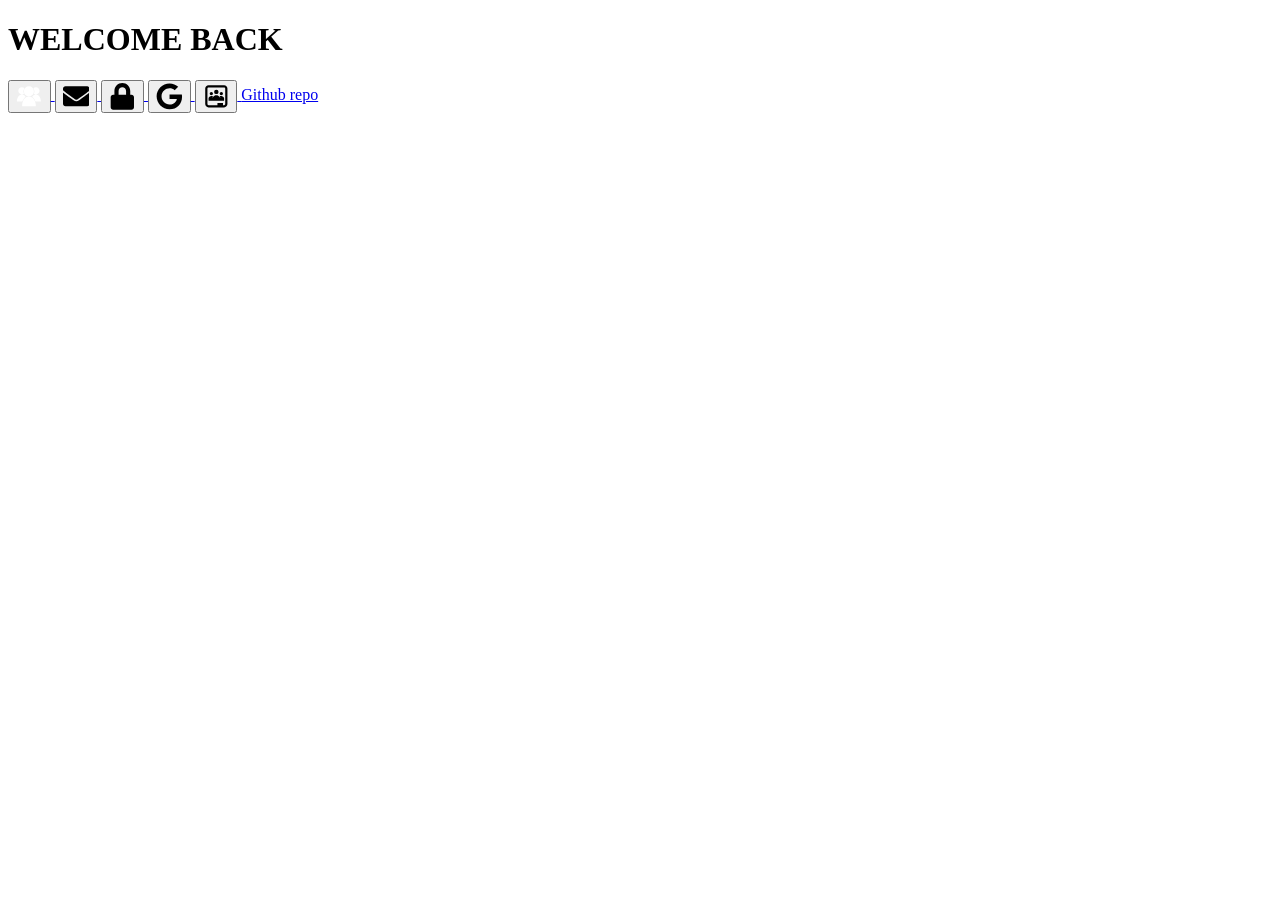
==== index.html @ 22170640 "Update index.html" ====
<!DOCTYPE html>
<html lang="en">
<head>
    <meta charset="UTF-8">
    <meta name="viewport" content="width=device-width, initial-scale=1.0">
    <title>New tab</title>
    <link rel="stylesheet" href="style.css">
</head>
<body>
    <div class="wrapper">
            <div class="headline">
                <h1 id="headline" onload="showTime()">WELCOME BACK</h1>
                <script src="main.js"></script>
            </div>
            <div class="box">
                <div></div>
                <div></div>
                <div></div>
                <div></div>
                <div></div>
                <div></div>
                <div></div>
                <div></div>
                <div></div>
                <div></div>
            </div>
    </div>

        
    <nav>
        <a href="https://csgpm.magister.net/" id="magister">
            <button id="button_magister">
                <svg id="icon-magister" style="width: 2em; height: 2em;vertical-align: middle;fill: white;overflow: hidden;" viewBox="0 0 1024 1024" version="1.1" xmlns="http://www.w3.org/2000/svg"><path d="M748.034 709.084l209.59 1.498c0-109.09-53.345-265.15-191.627-265.15-73.783 0-114.829 38.086-146.035 91.315 63.432 31.875 101.528 103.193 128.072 172.337zM765.998 162.557c-38.791 0-73.845 15.981-98.957 41.71 25.303 32.582 40.376 73.506 40.376 117.954 0 32.74-8.184 63.564-22.603 90.557 22.799 16.564 50.847 26.34 81.184 26.34 76.372 0 138.282-61.91 138.282-138.28s-61.91-138.28-138.282-138.28zM244.762 708.061l-209.59 1.498c0-109.09 53.346-265.148 191.627-265.148 73.783 0 114.83 38.085 146.035 91.313-63.432 31.875-101.527 103.194-128.072 172.337zM226.798 161.535c38.791 0 73.846 15.981 98.958 41.71-25.304 32.582-40.377 73.506-40.377 117.953 0 32.74 8.185 63.565 22.603 90.558-22.798 16.564-50.847 26.34-81.184 26.34-76.371 0-138.282-61.91-138.282-138.28 0-76.371 61.91-138.281 138.282-138.281z" fill="" /><path d="M235.002 888.628c0-151.852 68.17-365.312 260.653-365.312 192.484 0 266.74 217.228 266.74 369.08" fill="" /><path d="M303.173 322.043a188.099 188.099 0 1 0 384.966 0 188.099 188.099 0 1 0-384.966 0z" fill="" /></svg>
            </button>
        </a>
        <a href="https://office.outlook.com">
            <button id="button_mail">    
                <svg id="icon-mail"style="width: 2em; height: 2em;vertical-align: middle;fill: white;overflow: hidden;" viewBox="0 0 512 512" version="1.1" xmlns="http://www.w3.org/2000/svg"><path fill="currentColor" d="M502.3 190.8c3.9-3.1 9.7-.2 9.7 4.7V400c0 26.5-21.5 48-48 48H48c-26.5 0-48-21.5-48-48V195.6c0-5 5.7-7.8 9.7-4.7 22.4 17.4 52.1 39.5 154.1 113.6 21.1 15.4 56.7 47.8 92.2 47.6 35.7.3 72-32.8 92.3-47.6 102-74.1 131.6-96.3 154-113.7zM256 320c23.2.4 56.6-29.2 73.4-41.4 132.7-96.3 142.8-104.7 173.4-128.7 5.8-4.5 9.2-11.5 9.2-18.9v-19c0-26.5-21.5-48-48-48H48C21.5 64 0 85.5 0 112v19c0 7.4 3.4 14.3 9.2 18.9 30.6 23.9 40.7 32.4 173.4 128.7 16.8 12.2 50.2 41.8 73.4 41.4z"></path></svg>
            </button>
        </a>
        
        <a href="https://web.csgpm.nl/">
            <button class="button">
                <svg id="icon-intranet" style="width: 2em; height: 2em;vertical-align: middle;fill: white;overflow: hidden;" viewBox="0 0 448 512"><path fill="currentColor" d="M400 224h-24v-72C376 68.2 307.8 0 224 0S72 68.2 72 152v72H48c-26.5 0-48 21.5-48 48v192c0 26.5 21.5 48 48 48h352c26.5 0 48-21.5 48-48V272c0-26.5-21.5-48-48-48zm-104 0H152v-72c0-39.7 32.3-72 72-72s72 32.3 72 72v72z"></path></svg>
            </button>
        </a>
        <a href="https://www.google.nl">
            <button class="button">
                <svg id="icon-google" style="width: 2em; height: 2em;vertical-align: middle;fill: white;overflow: hidden;" viewBox="0 0 488 512"><path fill="currentColor" d="M488 261.8C488 403.3 391.1 504 248 504 110.8 504 0 393.2 0 256S110.8 8 248 8c66.8 0 123 24.5 166.3 64.9l-67.5 64.9C258.5 52.6 94.3 116.6 94.3 256c0 86.5 69.1 156.6 153.7 156.6 98.2 0 135-70.4 140.8-106.9H248v-85.3h236.1c2.3 12.7 3.9 24.9 3.9 41.4z"></path></svg>
            </button>
        </a>
        <a href="https://www.office.com/?auth=2">
            <button class="button">
                <svg id="icon-classroom" style="width: 2em; height: 2em;vertical-align: middle;fill: white;overflow: hidden;" viewBox="0 0 24 24"><path fill="currentColor" d="M5 2C3.348 2 2 3.348 2 5v14c0 1.652 1.348 3 3 3h14c1.652 0 3-1.348 3-3V5c0-1.652-1.348-3-3-3zm0 2h14c.55 0 1 .45 1 1v14c0 .55-.45 1-1 1h-1v-2h-5v2H5c-.55 0-1-.45-1-1V5c0-.55.45-1 1-1zm7 2a1.999 1.999 0 1 0 0 4 1.999 1.999 0 1 0 0-4zM7.5 8a1.5 1.5 0 1 0 0 3 1.5 1.5 0 0 0 0-3zm9 0a1.5 1.5 0 1 0 0 3 1.5 1.5 0 0 0 0-3zM12 11c-2.66 0-3.5 2.5-3.5 2.5 0-.848.5-1.5.5-1.5-.3-.188-1.07-.313-1.438-.313-1.214 0-2.562 1.192-2.562 2V16h14v-2.313c0-.808-1.512-2-2.563-2-.367 0-1.136.126-1.437.313 0 0 .5.652.5 1.5 0 0-.84-2.5-3.5-2.5z"></path></svg>
            </button>
        </a>
        <a id="credit" target="_blank" href="https://github.com/Pasvv19/school-tab" >Github repo</a>
    </nav>
</body>
</html>
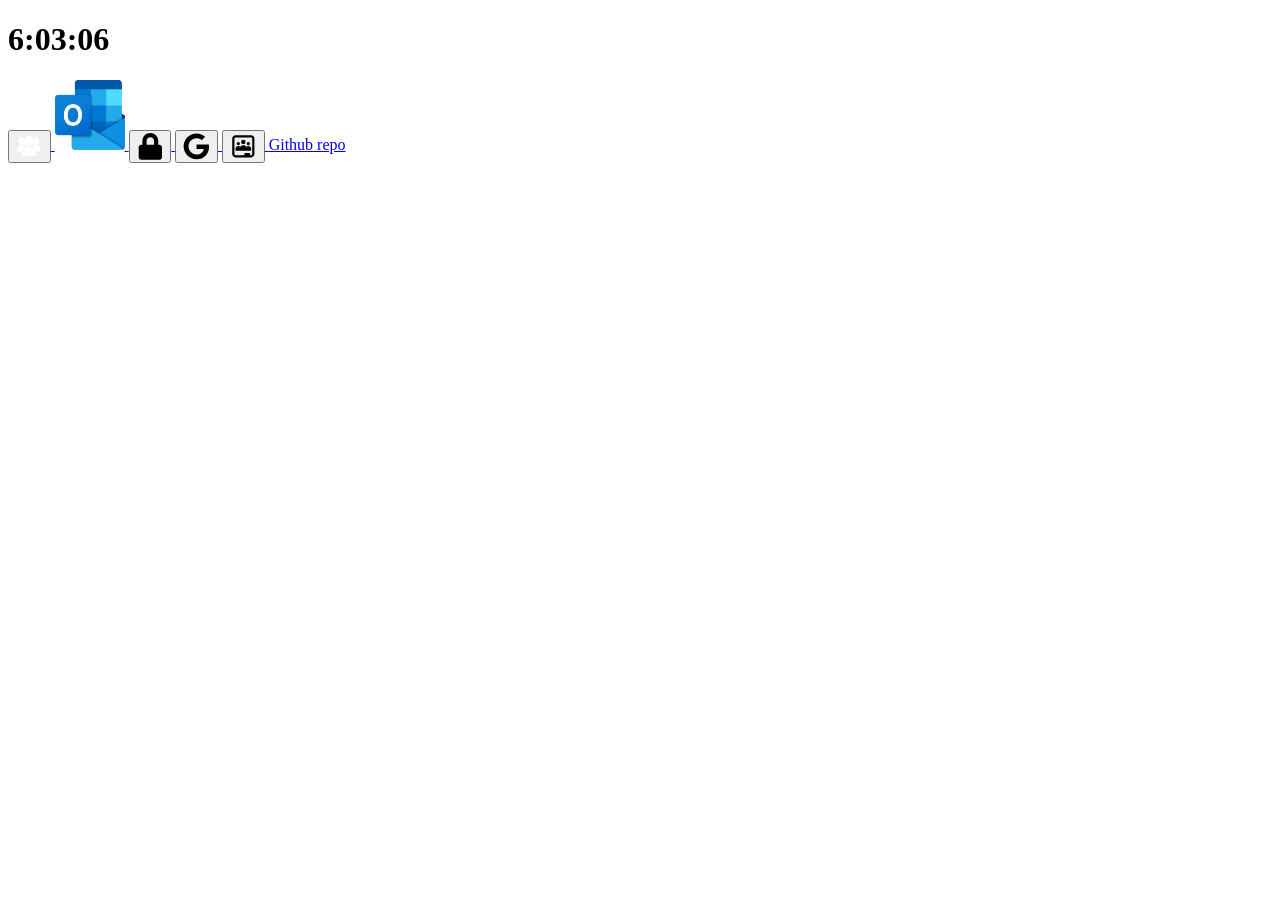
==== commit fadaa24d: "Icoontjes toegevoegd" ====
--- a/index.html
+++ b/index.html
@@ -25,7 +25,7 @@
                 <div></div>
             </div>
     </div>
-
+   
         
     <nav>
         <a href="https://csgpm.magister.net/" id="magister">
@@ -33,15 +33,14 @@
                 <svg id="icon-magister" style="width: 2em; height: 2em;vertical-align: middle;fill: white;overflow: hidden;" viewBox="0 0 1024 1024" version="1.1" xmlns="http://www.w3.org/2000/svg"><path d="M748.034 709.084l209.59 1.498c0-109.09-53.345-265.15-191.627-265.15-73.783 0-114.829 38.086-146.035 91.315 63.432 31.875 101.528 103.193 128.072 172.337zM765.998 162.557c-38.791 0-73.845 15.981-98.957 41.71 25.303 32.582 40.376 73.506 40.376 117.954 0 32.74-8.184 63.564-22.603 90.557 22.799 16.564 50.847 26.34 81.184 26.34 76.372 0 138.282-61.91 138.282-138.28s-61.91-138.28-138.282-138.28zM244.762 708.061l-209.59 1.498c0-109.09 53.346-265.148 191.627-265.148 73.783 0 114.83 38.085 146.035 91.313-63.432 31.875-101.527 103.194-128.072 172.337zM226.798 161.535c38.791 0 73.846 15.981 98.958 41.71-25.304 32.582-40.377 73.506-40.377 117.953 0 32.74 8.185 63.565 22.603 90.558-22.798 16.564-50.847 26.34-81.184 26.34-76.371 0-138.282-61.91-138.282-138.28 0-76.371 61.91-138.281 138.282-138.281z" fill="" /><path d="M235.002 888.628c0-151.852 68.17-365.312 260.653-365.312 192.484 0 266.74 217.228 266.74 369.08" fill="" /><path d="M303.173 322.043a188.099 188.099 0 1 0 384.966 0 188.099 188.099 0 1 0-384.966 0z" fill="" /></svg>
             </button>
         </a>
-        <a href="https://office.outlook.com">
-            <button id="button_mail">    
-                <svg id="icon-mail"style="width: 2em; height: 2em;vertical-align: middle;fill: white;overflow: hidden;" viewBox="0 0 512 512" version="1.1" xmlns="http://www.w3.org/2000/svg"><path fill="currentColor" d="M502.3 190.8c3.9-3.1 9.7-.2 9.7 4.7V400c0 26.5-21.5 48-48 48H48c-26.5 0-48-21.5-48-48V195.6c0-5 5.7-7.8 9.7-4.7 22.4 17.4 52.1 39.5 154.1 113.6 21.1 15.4 56.7 47.8 92.2 47.6 35.7.3 72-32.8 92.3-47.6 102-74.1 131.6-96.3 154-113.7zM256 320c23.2.4 56.6-29.2 73.4-41.4 132.7-96.3 142.8-104.7 173.4-128.7 5.8-4.5 9.2-11.5 9.2-18.9v-19c0-26.5-21.5-48-48-48H48C21.5 64 0 85.5 0 112v19c0 7.4 3.4 14.3 9.2 18.9 30.6 23.9 40.7 32.4 173.4 128.7 16.8 12.2 50.2 41.8 73.4 41.4z"></path></svg>
-            </button>
+
+        <a href="https://outlook.office.com">
+            <img src="/images/outlook.png" style="width:70px;height:70px" alt="Office">
         </a>
         
         <a href="https://web.csgpm.nl/">
             <button class="button">
-                <svg id="icon-intranet" style="width: 2em; height: 2em;vertical-align: middle;fill: white;overflow: hidden;" viewBox="0 0 448 512"><path fill="currentColor" d="M400 224h-24v-72C376 68.2 307.8 0 224 0S72 68.2 72 152v72H48c-26.5 0-48 21.5-48 48v192c0 26.5 21.5 48 48 48h352c26.5 0 48-21.5 48-48V272c0-26.5-21.5-48-48-48zm-104 0H152v-72c0-39.7 32.3-72 72-72s72 32.3 72 72v72z"></path></svg>
+                <svg id="icon-web" style="width: 2em; height: 2em;vertical-align: middle;fill: white;overflow: hidden;" viewBox="0 0 448 512"><path fill="currentColor" d="M400 224h-24v-72C376 68.2 307.8 0 224 0S72 68.2 72 152v72H48c-26.5 0-48 21.5-48 48v192c0 26.5 21.5 48 48 48h352c26.5 0 48-21.5 48-48V272c0-26.5-21.5-48-48-48zm-104 0H152v-72c0-39.7 32.3-72 72-72s72 32.3 72 72v72z"></path></svg>
             </button>
         </a>
         <a href="https://www.google.nl">
@@ -51,7 +50,7 @@
         </a>
         <a href="https://www.office.com/?auth=2">
             <button class="button">
-                <svg id="icon-classroom" style="width: 2em; height: 2em;vertical-align: middle;fill: white;overflow: hidden;" viewBox="0 0 24 24"><path fill="currentColor" d="M5 2C3.348 2 2 3.348 2 5v14c0 1.652 1.348 3 3 3h14c1.652 0 3-1.348 3-3V5c0-1.652-1.348-3-3-3zm0 2h14c.55 0 1 .45 1 1v14c0 .55-.45 1-1 1h-1v-2h-5v2H5c-.55 0-1-.45-1-1V5c0-.55.45-1 1-1zm7 2a1.999 1.999 0 1 0 0 4 1.999 1.999 0 1 0 0-4zM7.5 8a1.5 1.5 0 1 0 0 3 1.5 1.5 0 0 0 0-3zm9 0a1.5 1.5 0 1 0 0 3 1.5 1.5 0 0 0 0-3zM12 11c-2.66 0-3.5 2.5-3.5 2.5 0-.848.5-1.5.5-1.5-.3-.188-1.07-.313-1.438-.313-1.214 0-2.562 1.192-2.562 2V16h14v-2.313c0-.808-1.512-2-2.563-2-.367 0-1.136.126-1.437.313 0 0 .5.652.5 1.5 0 0-.84-2.5-3.5-2.5z"></path></svg>
+                <svg id="icon-office" style="width: 2em; height: 2em;vertical-align: middle;fill: white;overflow: hidden;" viewBox="0 0 24 24"><path fill="currentColor" d="M5 2C3.348 2 2 3.348 2 5v14c0 1.652 1.348 3 3 3h14c1.652 0 3-1.348 3-3V5c0-1.652-1.348-3-3-3zm0 2h14c.55 0 1 .45 1 1v14c0 .55-.45 1-1 1h-1v-2h-5v2H5c-.55 0-1-.45-1-1V5c0-.55.45-1 1-1zm7 2a1.999 1.999 0 1 0 0 4 1.999 1.999 0 1 0 0-4zM7.5 8a1.5 1.5 0 1 0 0 3 1.5 1.5 0 0 0 0-3zm9 0a1.5 1.5 0 1 0 0 3 1.5 1.5 0 0 0 0-3zM12 11c-2.66 0-3.5 2.5-3.5 2.5 0-.848.5-1.5.5-1.5-.3-.188-1.07-.313-1.438-.313-1.214 0-2.562 1.192-2.562 2V16h14v-2.313c0-.808-1.512-2-2.563-2-.367 0-1.136.126-1.437.313 0 0 .5.652.5 1.5 0 0-.84-2.5-3.5-2.5z"></path></svg>
             </button>
         </a>
         <a id="credit" target="_blank" href="https://github.com/Pasvv19/school-tab" >Github repo</a>
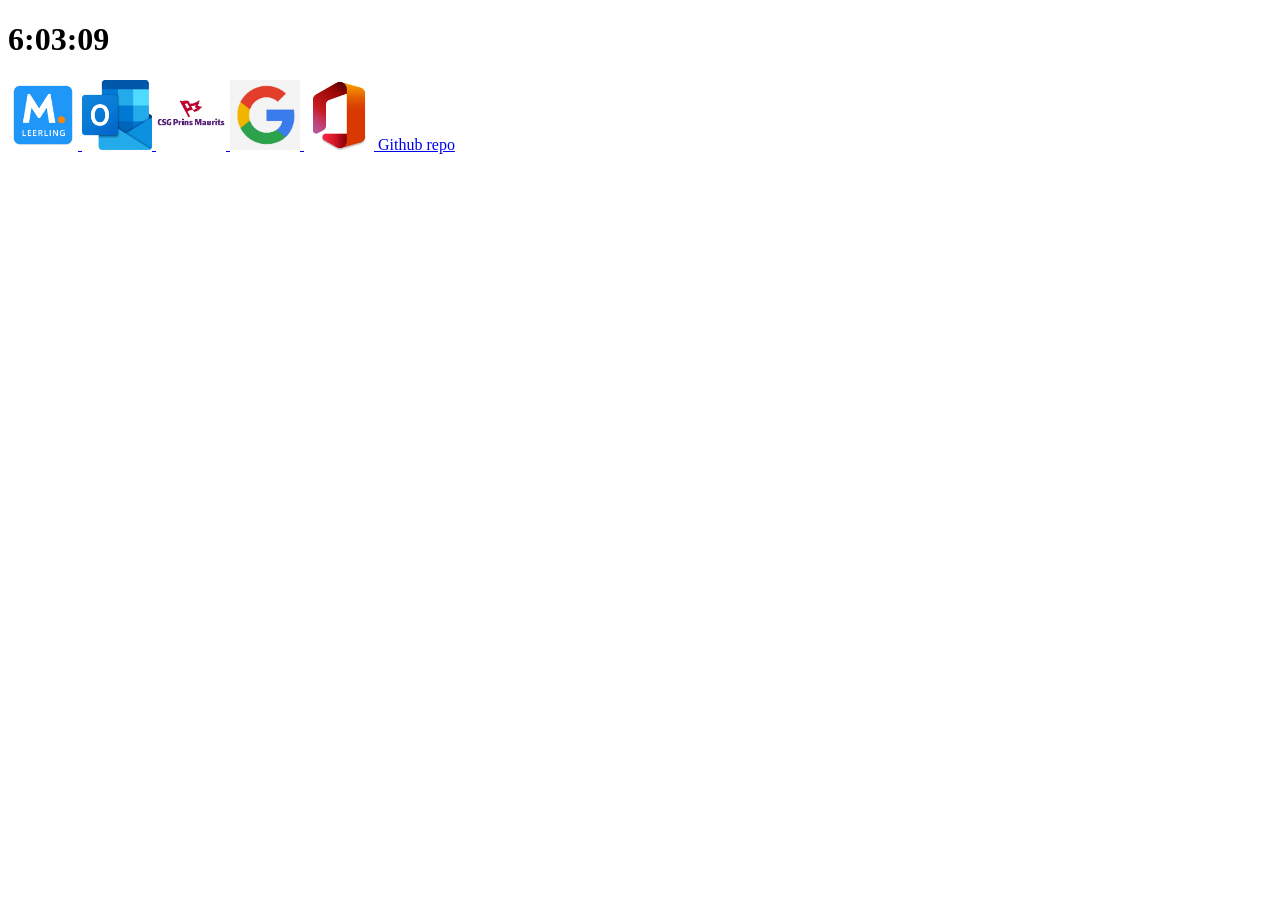
==== commit 93e13c0a: "Updated the icons" ====
--- a/index.html
+++ b/index.html
@@ -9,7 +9,7 @@
 <body>
     <div class="wrapper">
             <div class="headline">
-                <h1 id="headline" onload="showTime()">WELCOME BACK</h1>
+                <h1 id="headline" onload="showTime()">TIJD LADEN</h1>
                 <script src="main.js"></script>
             </div>
             <div class="box">
@@ -29,30 +29,25 @@
         
     <nav>
         <a href="https://csgpm.magister.net/" id="magister">
-            <button id="button_magister">
-                <svg id="icon-magister" style="width: 2em; height: 2em;vertical-align: middle;fill: white;overflow: hidden;" viewBox="0 0 1024 1024" version="1.1" xmlns="http://www.w3.org/2000/svg"><path d="M748.034 709.084l209.59 1.498c0-109.09-53.345-265.15-191.627-265.15-73.783 0-114.829 38.086-146.035 91.315 63.432 31.875 101.528 103.193 128.072 172.337zM765.998 162.557c-38.791 0-73.845 15.981-98.957 41.71 25.303 32.582 40.376 73.506 40.376 117.954 0 32.74-8.184 63.564-22.603 90.557 22.799 16.564 50.847 26.34 81.184 26.34 76.372 0 138.282-61.91 138.282-138.28s-61.91-138.28-138.282-138.28zM244.762 708.061l-209.59 1.498c0-109.09 53.346-265.148 191.627-265.148 73.783 0 114.83 38.085 146.035 91.313-63.432 31.875-101.527 103.194-128.072 172.337zM226.798 161.535c38.791 0 73.846 15.981 98.958 41.71-25.304 32.582-40.377 73.506-40.377 117.953 0 32.74 8.185 63.565 22.603 90.558-22.798 16.564-50.847 26.34-81.184 26.34-76.371 0-138.282-61.91-138.282-138.28 0-76.371 61.91-138.281 138.282-138.281z" fill="" /><path d="M235.002 888.628c0-151.852 68.17-365.312 260.653-365.312 192.484 0 266.74 217.228 266.74 369.08" fill="" /><path d="M303.173 322.043a188.099 188.099 0 1 0 384.966 0 188.099 188.099 0 1 0-384.966 0z" fill="" /></svg>
-            </button>
+            <img src="/images/magister.png" style="width:70px; height:70px;" alt="Magister">
         </a>
 
         <a href="https://outlook.office.com">
-            <img src="/images/outlook.png" style="width:70px;height:70px" alt="Office">
+            <img src="/images/outlook.png" style="width:70px;height:70px;" alt="Outlook">
         </a>
         
         <a href="https://web.csgpm.nl/">
-            <button class="button">
-                <svg id="icon-web" style="width: 2em; height: 2em;vertical-align: middle;fill: white;overflow: hidden;" viewBox="0 0 448 512"><path fill="currentColor" d="M400 224h-24v-72C376 68.2 307.8 0 224 0S72 68.2 72 152v72H48c-26.5 0-48 21.5-48 48v192c0 26.5 21.5 48 48 48h352c26.5 0 48-21.5 48-48V272c0-26.5-21.5-48-48-48zm-104 0H152v-72c0-39.7 32.3-72 72-72s72 32.3 72 72v72z"></path></svg>
-            </button>
+            <img src="/images/web.png" style="width:70px;height:70px;" alt="Web">
         </a>
+
         <a href="https://www.google.nl">
-            <button class="button">
-                <svg id="icon-google" style="width: 2em; height: 2em;vertical-align: middle;fill: white;overflow: hidden;" viewBox="0 0 488 512"><path fill="currentColor" d="M488 261.8C488 403.3 391.1 504 248 504 110.8 504 0 393.2 0 256S110.8 8 248 8c66.8 0 123 24.5 166.3 64.9l-67.5 64.9C258.5 52.6 94.3 116.6 94.3 256c0 86.5 69.1 156.6 153.7 156.6 98.2 0 135-70.4 140.8-106.9H248v-85.3h236.1c2.3 12.7 3.9 24.9 3.9 41.4z"></path></svg>
-            </button>
+            <img src="/images/google.jpg" style="width:70px;height:70px;" alt="Google">
         </a>
+
         <a href="https://www.office.com/?auth=2">
-            <button class="button">
-                <svg id="icon-office" style="width: 2em; height: 2em;vertical-align: middle;fill: white;overflow: hidden;" viewBox="0 0 24 24"><path fill="currentColor" d="M5 2C3.348 2 2 3.348 2 5v14c0 1.652 1.348 3 3 3h14c1.652 0 3-1.348 3-3V5c0-1.652-1.348-3-3-3zm0 2h14c.55 0 1 .45 1 1v14c0 .55-.45 1-1 1h-1v-2h-5v2H5c-.55 0-1-.45-1-1V5c0-.55.45-1 1-1zm7 2a1.999 1.999 0 1 0 0 4 1.999 1.999 0 1 0 0-4zM7.5 8a1.5 1.5 0 1 0 0 3 1.5 1.5 0 0 0 0-3zm9 0a1.5 1.5 0 1 0 0 3 1.5 1.5 0 0 0 0-3zM12 11c-2.66 0-3.5 2.5-3.5 2.5 0-.848.5-1.5.5-1.5-.3-.188-1.07-.313-1.438-.313-1.214 0-2.562 1.192-2.562 2V16h14v-2.313c0-.808-1.512-2-2.563-2-.367 0-1.136.126-1.437.313 0 0 .5.652.5 1.5 0 0-.84-2.5-3.5-2.5z"></path></svg>
-            </button>
+            <img src="/images/office.png" style="width:70px;height:70px;" alt="Office">
         </a>
+
         <a id="credit" target="_blank" href="https://github.com/Pasvv19/school-tab" >Github repo</a>
     </nav>
 </body>
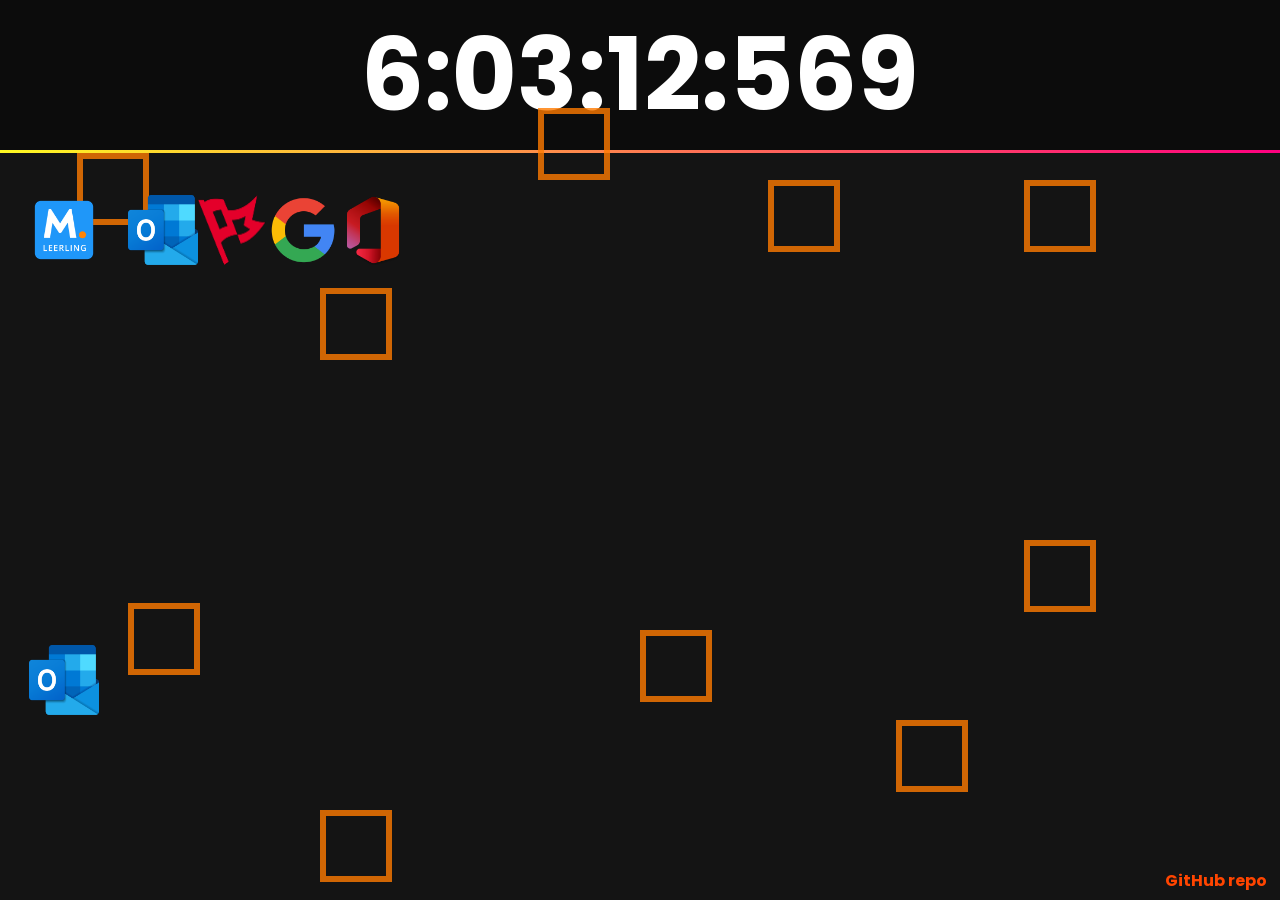
==== commit b5562a91: "Extra files + clock speed increased" ====
--- a/index.html
+++ b/index.html
@@ -25,30 +25,39 @@
                 <div></div>
             </div>
     </div>
-   
-        
+     
     <nav>
         <a href="https://csgpm.magister.net/" id="magister">
             <img src="/images/magister.png" style="width:70px; height:70px;" alt="Magister">
         </a>
 
-        <a href="https://outlook.office.com">
+        <a href="https://outlook.office.com" id="outlook">
             <img src="/images/outlook.png" style="width:70px;height:70px;" alt="Outlook">
         </a>
         
-        <a href="https://web.csgpm.nl/">
-            <img src="/images/web.png" style="width:70px;height:70px;" alt="Web">
+        <a href="https://web.csgpm.nl/" id="web">
+            <img src="/images/logo.png" style="width:70px;height:70px;" alt="Web">
         </a>
 
-        <a href="https://www.google.nl">
-            <img src="/images/google.jpg" style="width:70px;height:70px;" alt="Google">
+        <a href="https://www.google.nl" id="Google">
+            <img src="/images/GLogo.png" style="width:70px;height:70px;" alt="Google">
         </a>
 
-        <a href="https://www.office.com/?auth=2">
+        <a href="https://www.office.com/?auth=2" id="office">
             <img src="/images/office.png" style="width:70px;height:70px;" alt="Office">
         </a>
 
-        <a id="credit" target="_blank" href="https://github.com/Pasvv19/school-tab" >Github repo</a>
-    </nav>
+        <div class="spacer"></div>
+
+        <a href="/files/Plattegrond CSGPM 2019.pdf" id="plattegrond">
+            <img src="/images/magister.png" style="width:70px; height:70px;" alt="Magister">
+        </a>
+
+        <a href="files/Schoolregels 2122.pdf" id="regels">
+            <img src="/images/outlook.png" style="width:70px;height:70px;" alt="Outlook">
+        </a>
+
+        <a id="credit" target="_blank" href="https://github.com/Pasvv19/school-tab" >GitHub repo</a>
+
 </body>
 </html>
--- a/style.css
+++ b/style.css
@@ -0,0 +1,260 @@
+@import url('https://fonts.googleapis.com/css2?family=Poppins:wght@100&display=swap');
+
+*
+{
+    margin: 0;
+    border: 0;
+}
+
+::-webkit-scrollbar {
+    width: 5px;
+  }
+  
+  /* Track */
+  ::-webkit-scrollbar-track {
+    background: none; 
+  }
+   
+  /* Handle */
+  ::-webkit-scrollbar-thumb {
+    background: linear-gradient(45deg, rgba(255,4,102,1) 0%, rgba(255,157,0,1) 100%);; 
+  }
+  
+  /* Handle on hover */
+  ::-webkit-scrollbar-thumb:hover {
+    background: #555; 
+}
+
+button
+{
+    grid-row: 1;
+    background-color: #363636; /* Green */
+    border: none;
+    color: white;
+    padding: 1.2em 1.2em;
+    text-align: center;
+    text-decoration: none;
+    display: inline-block;
+    font-size: 1.5em;
+    border-radius:50%;  
+    transition-duration: 500ms;
+    animation: fade-in 1s ease forwards;
+    /* animation: buttons 500ms ease forwards;  */
+}
+
+button:hover
+{   
+    background: linear-gradient(90deg, rgba(255,4,102,1) 0%, rgba(255,157,0,1) 100%);
+    border: none;
+    color: white;
+    padding:  1.2em 1.2em;
+    text-align: center;
+    text-decoration: none;
+    display: inline-block;
+    font-size: 2em;
+    border-radius:50%;
+    transition-duration: 500ms;
+    transform: rotate(360deg);
+}
+
+nav
+{
+    height: 100vh;
+    display: grid;
+    grid-template-columns: 10% 1fr 1fr 1fr 1fr 1fr 10%;
+    min-height: 10vh;
+    color: rgb(255, 255, 255);
+    align-items: center;
+    justify-items: center;
+}
+
+#credit
+{
+    position: absolute; 
+    bottom: 5pt; 
+    right: 10pt; 
+    color: orangered;
+    font-family: 'Poppins', sans-serif;
+    font-weight: bold;
+    text-decoration: none;
+}
+
+#credit:hover
+{
+    color: white;
+    text-decoration: underline;
+}
+
+
+.headline 
+{
+    position: relative;
+    box-sizing: border-box;
+    margin: auto;
+    background:rgb(12, 12, 12);
+    color:rgb(10, 10, 10);
+    padding-bottom:0px;
+}
+  
+.headline:after 
+{
+    content: '';
+    position: absolute;
+    top: 0; right: 0; bottom: 0; left: 0;
+    z-index: -1;
+    margin-bottom: -3px;
+    background: linear-gradient(0.25turn, rgba(255,249,34), rgba(255,0,128));
+    width: 0%;
+    animation: line-gradient 1s ease forwards;
+}
+
+#headline
+{
+
+    margin: 0;
+    padding-top: 0vh;
+    font-family: 'Poppins', sans-serif;
+    text-align: center;
+    font-size: 100px;
+    color: white;
+    /* opacity: 0%; */
+    z-index: 3;
+    animation: fade-in 1s ease forwards;
+}
+
+/* #magister
+{
+    grid-column: 2/3;
+} */
+
+.spacer 
+{
+    height: 100px;
+    width: 2000px;
+}
+
+.wrapper
+{   
+    position: absolute;
+    background-color:  rgb(20, 20, 20);
+    width: 100%;
+    height: 100%;
+    overflow: hidden;
+    z-index: -1;
+}
+
+.box div
+{
+    position: absolute;
+    height: 60px;
+    width: 60px;
+    /* background-origin: center;
+    background: url(./img/zandvliet.svg); */
+    background-color: transparent;
+    border: 6px solid rgba(255, 123, 0, 0.8);
+}
+
+.box div:nth-child(1)
+{
+    top: 12%;
+    left: 42%;
+    animation: animate 10s linear infinite;
+}
+
+.box div:nth-child(2)
+{
+    top: 70%;
+    left: 50%;
+    animation: animate 7s linear infinite;
+}
+
+.box div:nth-child(3)
+{
+    top: 17%;
+    left: 6%;
+    animation: animate 9s linear infinite;
+}
+
+.box div:nth-child(4)
+{
+    top: 20%;
+    left: 60%;
+    animation: animate 10s linear infinite;
+}
+
+.box div:nth-child(5)
+{
+    top: 67%;
+    left: 10%;
+    animation: animate 6s linear infinite;
+}
+
+.box div:nth-child(6)
+{
+    top: 80%;
+    left: 70%;
+    animation: animate 12s linear infinite;
+}
+
+.box div:nth-child(7)
+{
+    top: 60%;
+    left: 80%;
+    animation: animate 15s linear infinite;
+}
+
+.box div:nth-child(8)
+{
+    top: 32%;
+    left: 25%;
+    animation: animate 16s linear infinite;
+}
+
+.box div:nth-child(9)
+{
+    top: 90%;
+    left: 25%;
+    animation: animate 9s linear infinite;
+}
+
+.box div:nth-child(10)
+{
+    top: 20%;
+    left: 80%;
+    animation: animate 5s linear infinite;
+}
+
+@keyframes animate{
+    0%{
+        transform: scale(0) translateY(0) rotate(0);
+        opacity: 1;
+    }
+    100%{
+        transform: scale(1.3) translateY(-90px) rotate(360deg);
+        opacity: 0;
+    }
+}
+
+@keyframes line-gradient{
+    to {
+        width: 100%;
+    }
+}
+
+@keyframes buttons{
+    0% {
+        font-size: 0em;
+    }
+    100% {
+        font-size: 1em;
+    }
+}
+
+@keyframes fade-in{
+    0% {
+        opacity: 0%;
+    }
+    100% {
+        opacity: 100%;
+    }
+}
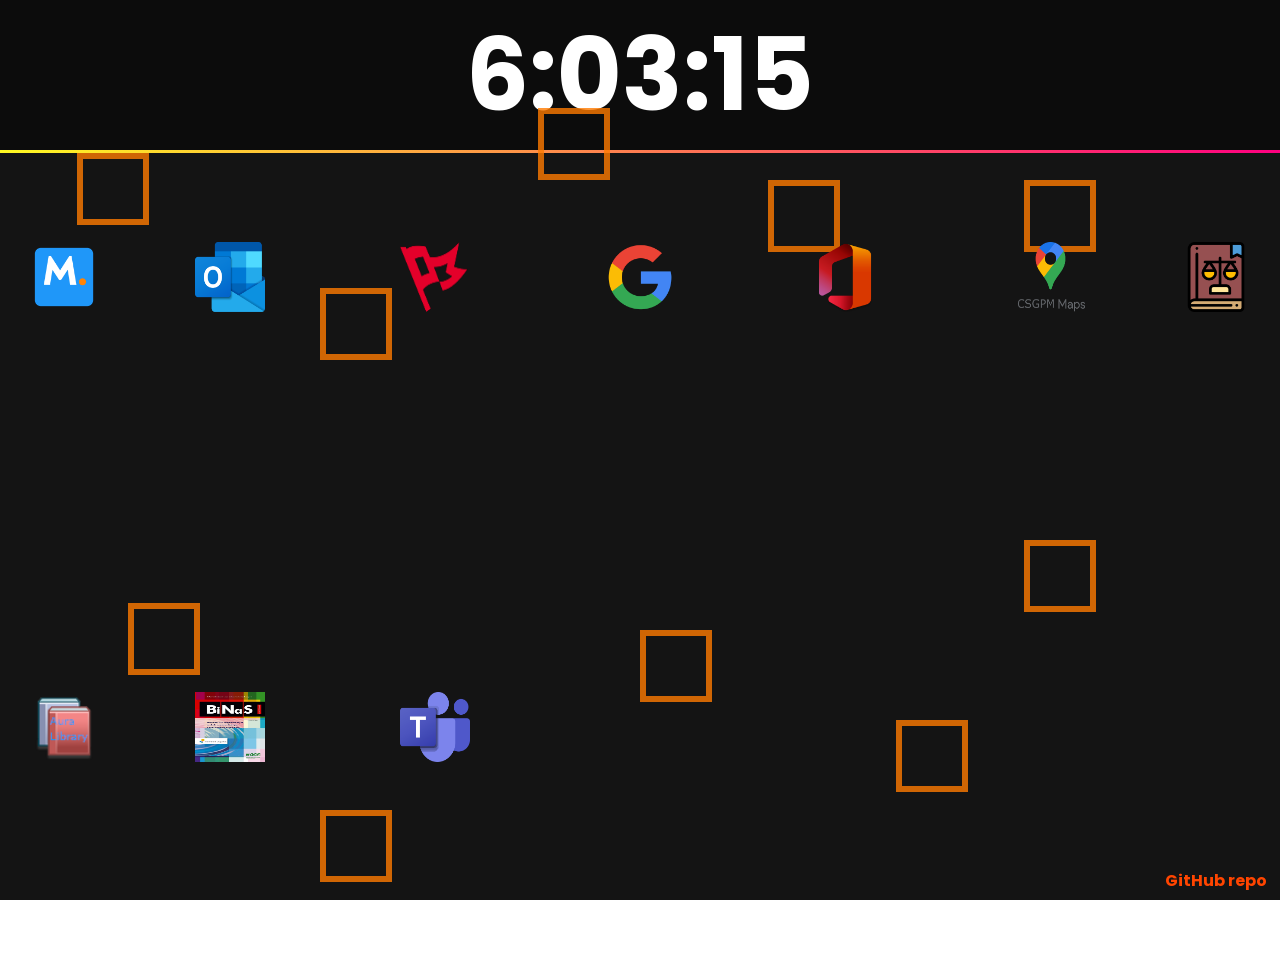
==== commit 22ad55e6: "Finished" ====
--- a/index.html
+++ b/index.html
@@ -25,7 +25,9 @@
                 <div></div>
             </div>
     </div>
-     
+    <br>
+    <br>
+    <br>
     <nav>
         <a href="https://csgpm.magister.net/" id="magister">
             <img src="/images/magister.png" style="width:70px; height:70px;" alt="Magister">
@@ -47,17 +49,26 @@
             <img src="/images/office.png" style="width:70px;height:70px;" alt="Office">
         </a>
 
-        <div class="spacer"></div>
-
         <a href="/files/Plattegrond CSGPM 2019.pdf" id="plattegrond">
-            <img src="/images/magister.png" style="width:70px; height:70px;" alt="Magister">
+            <img src="/images/maps.png" style="width:70px; height:70px;" alt="Maps">
         </a>
 
         <a href="files/Schoolregels 2122.pdf" id="regels">
-            <img src="/images/outlook.png" style="width:70px;height:70px;" alt="Outlook">
+            <img src="/images/regels.png" style="width:70px;height:70px;" alt="Regels">
+        </a> 
+
+        <a href="https://csgpm.auralibrary.nl/ajloginx.aspx" id="AuraLibrary">
+            <img src="/images/Auralibrary.png" style="width:70px; height:70px;" alt="AuraLibrary">
+        </a>
+
+        <a href="/files/BINAS.pdf" id="BiNaS">
+            <img src="images/BiNaS.jpg" style="width:70px; height:70px;" alt="BiNaS">
+        </a>
+
+        <a href="https://teams.microsoft.com" id="Teams">
+            <img src="images/Teams.png" style="width:70px; height:70px;" alt="Teams">
         </a>
 
         <a id="credit" target="_blank" href="https://github.com/Pasvv19/school-tab" >GitHub repo</a>
-
 </body>
 </html>
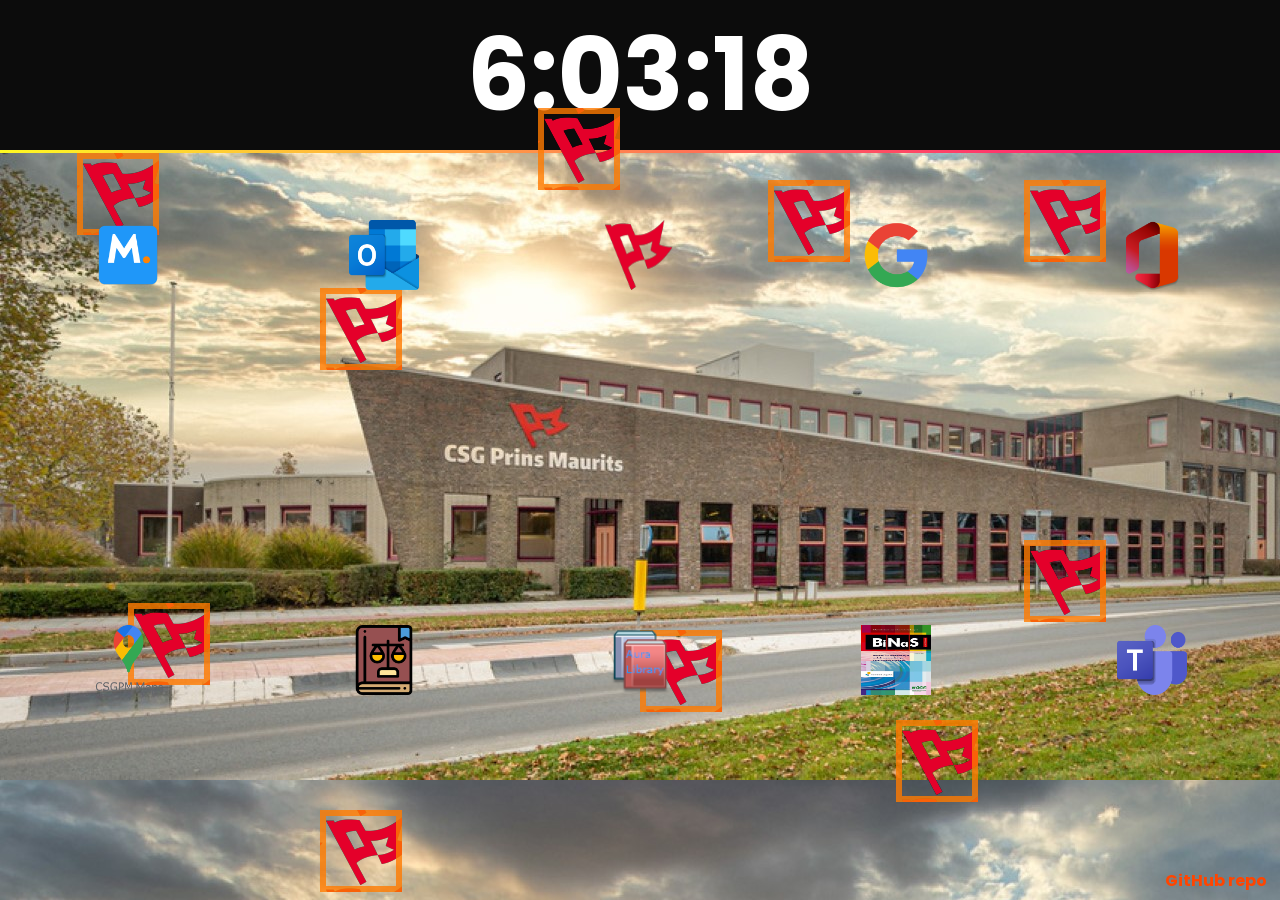
==== commit b29a1e8e: "V1.1" ====
--- a/index.html
+++ b/index.html
@@ -3,7 +3,7 @@
 <head>
     <meta charset="UTF-8">
     <meta name="viewport" content="width=device-width, initial-scale=1.0">
-    <title>New tab</title>
+    <title>PM Tab</title>
     <link rel="stylesheet" href="style.css">
 </head>
 <body>
--- a/style.css
+++ b/style.css
@@ -12,7 +12,7 @@
   
   /* Track */
   ::-webkit-scrollbar-track {
-    background: none; 
+    background: rgba(12, 13, 14, 100%); 
   }
    
   /* Handle */
@@ -25,47 +25,25 @@
     background: #555; 
 }
 
-button
-{
-    grid-row: 1;
-    background-color: #363636; /* Green */
-    border: none;
-    color: white;
-    padding: 1.2em 1.2em;
-    text-align: center;
-    text-decoration: none;
-    display: inline-block;
-    font-size: 1.5em;
-    border-radius:50%;  
-    transition-duration: 500ms;
-    animation: fade-in 1s ease forwards;
-    /* animation: buttons 500ms ease forwards;  */
-}
-
-button:hover
-{   
-    background: linear-gradient(90deg, rgba(255,4,102,1) 0%, rgba(255,157,0,1) 100%);
-    border: none;
-    color: white;
-    padding:  1.2em 1.2em;
-    text-align: center;
-    text-decoration: none;
-    display: inline-block;
-    font-size: 2em;
-    border-radius:50%;
-    transition-duration: 500ms;
-    transform: rotate(360deg);
-}
-
 nav
 {
-    height: 100vh;
+    height: 90vh;
     display: grid;
-    grid-template-columns: 10% 1fr 1fr 1fr 1fr 1fr 10%;
+    grid-template-columns: repeat(5, 1fr);
     min-height: 10vh;
     color: rgb(255, 255, 255);
     align-items: center;
     justify-items: center;
+}
+
+a
+{
+    animation: icons 2s;
+}
+
+a:hover
+{
+    animation: iconsHover 1200s;
 }
 
 #credit
@@ -121,12 +99,7 @@
     z-index: 3;
     animation: fade-in 1s ease forwards;
 }
-
-/* #magister
-{
-    grid-column: 2/3;
-} */
-
+     
 .spacer 
 {
     height: 100px;
@@ -136,20 +109,20 @@
 .wrapper
 {   
     position: absolute;
-    background-color:  rgb(20, 20, 20);
+    background-image: url(/images/background\ 2.jpg);
     width: 100%;
     height: 100%;
-    overflow: hidden;
+    overflow: clip;
     z-index: -1;
 }
 
 .box div
 {
     position: absolute;
-    height: 60px;
-    width: 60px;
-    /* background-origin: center;
-    background: url(./img/zandvliet.svg); */
+    height: 70px;
+    width: 70px;
+    background-origin: center;
+    background: url(./images/logo.png);
     background-color: transparent;
     border: 6px solid rgba(255, 123, 0, 0.8);
 }
@@ -224,6 +197,32 @@
     animation: animate 5s linear infinite;
 }
 
+@keyframes icons{
+    0%{
+        transform: scale(1.5) translateY(0) rotate(0);
+        opacity: 1;
+    }
+    100%{
+        transform: scale(1) translateY(0) rotate(0);
+        opacity: 1;
+    }
+}
+
+@keyframes iconsHover{
+    0%{
+        transform: scale(1) translateY(0) rotate(0);
+        opacity: 1;
+    }
+    0.1%{
+        transform: scale(1.5) translateY(0) rotate(0);
+        opacity: 1;
+    }
+    100%{
+        transform: scale(1.5) translateY(0) rotate(0);
+        opacity: 1;
+    }
+}
+
 @keyframes animate{
     0%{
         transform: scale(0) translateY(0) rotate(0);
@@ -241,15 +240,6 @@
     }
 }
 
-@keyframes buttons{
-    0% {
-        font-size: 0em;
-    }
-    100% {
-        font-size: 1em;
-    }
-}
-
 @keyframes fade-in{
     0% {
         opacity: 0%;
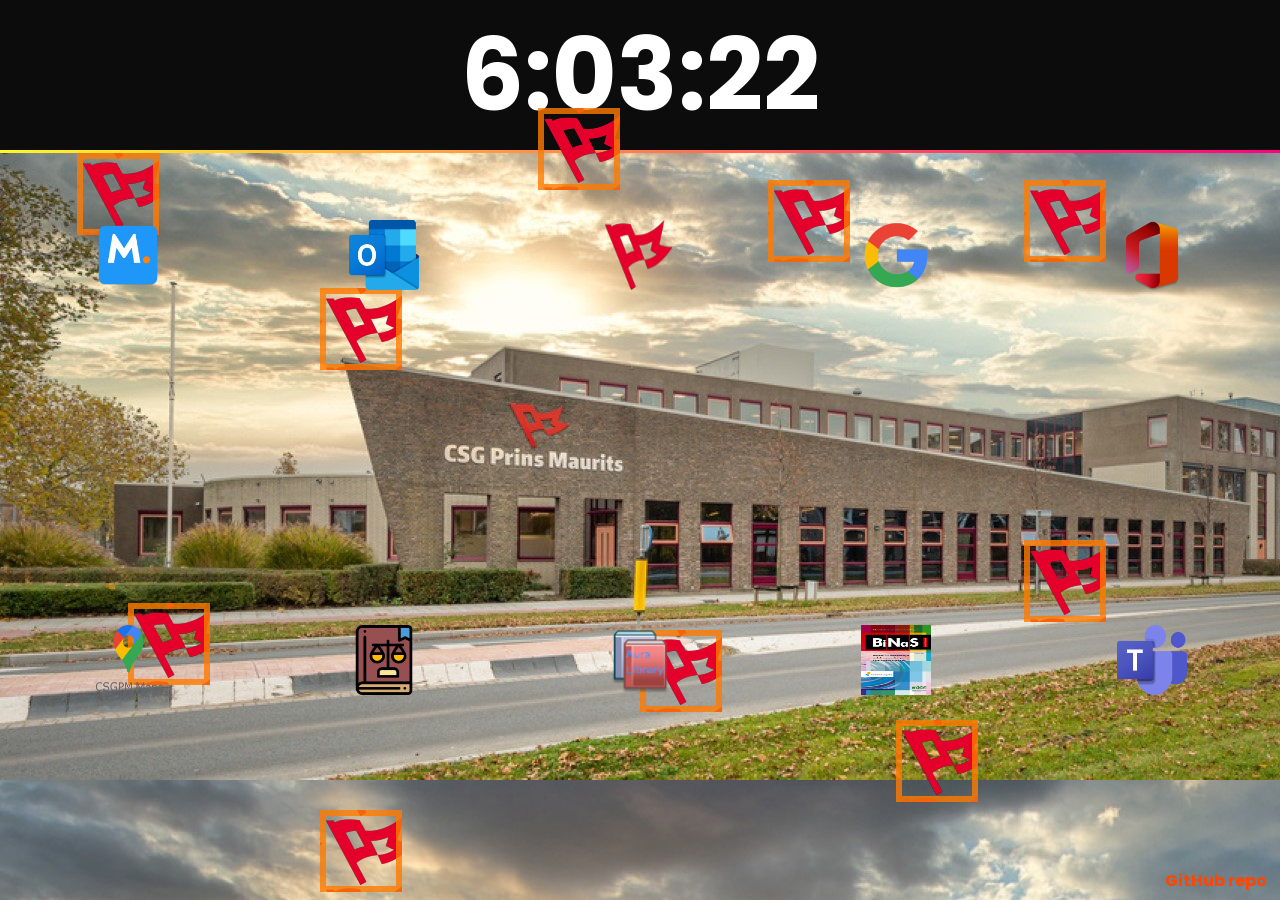
==== commit a40d4074: "Update index.html" ====
--- a/index.html
+++ b/index.html
@@ -61,8 +61,8 @@
             <img src="/images/Auralibrary.png" style="width:70px; height:70px;" alt="AuraLibrary">
         </a>
 
-        <a href="/files/BINAS.pdf" id="BiNaS">
-            <img src="images/BiNaS.jpg" style="width:70px; height:70px;" alt="BiNaS">
+        <a href="https://9292.nl" id="9292">
+            <img src="images/BiNaS.jpg" style="width:70px; height:70px;" alt="9292">
         </a>
 
         <a href="https://teams.microsoft.com" id="Teams">
